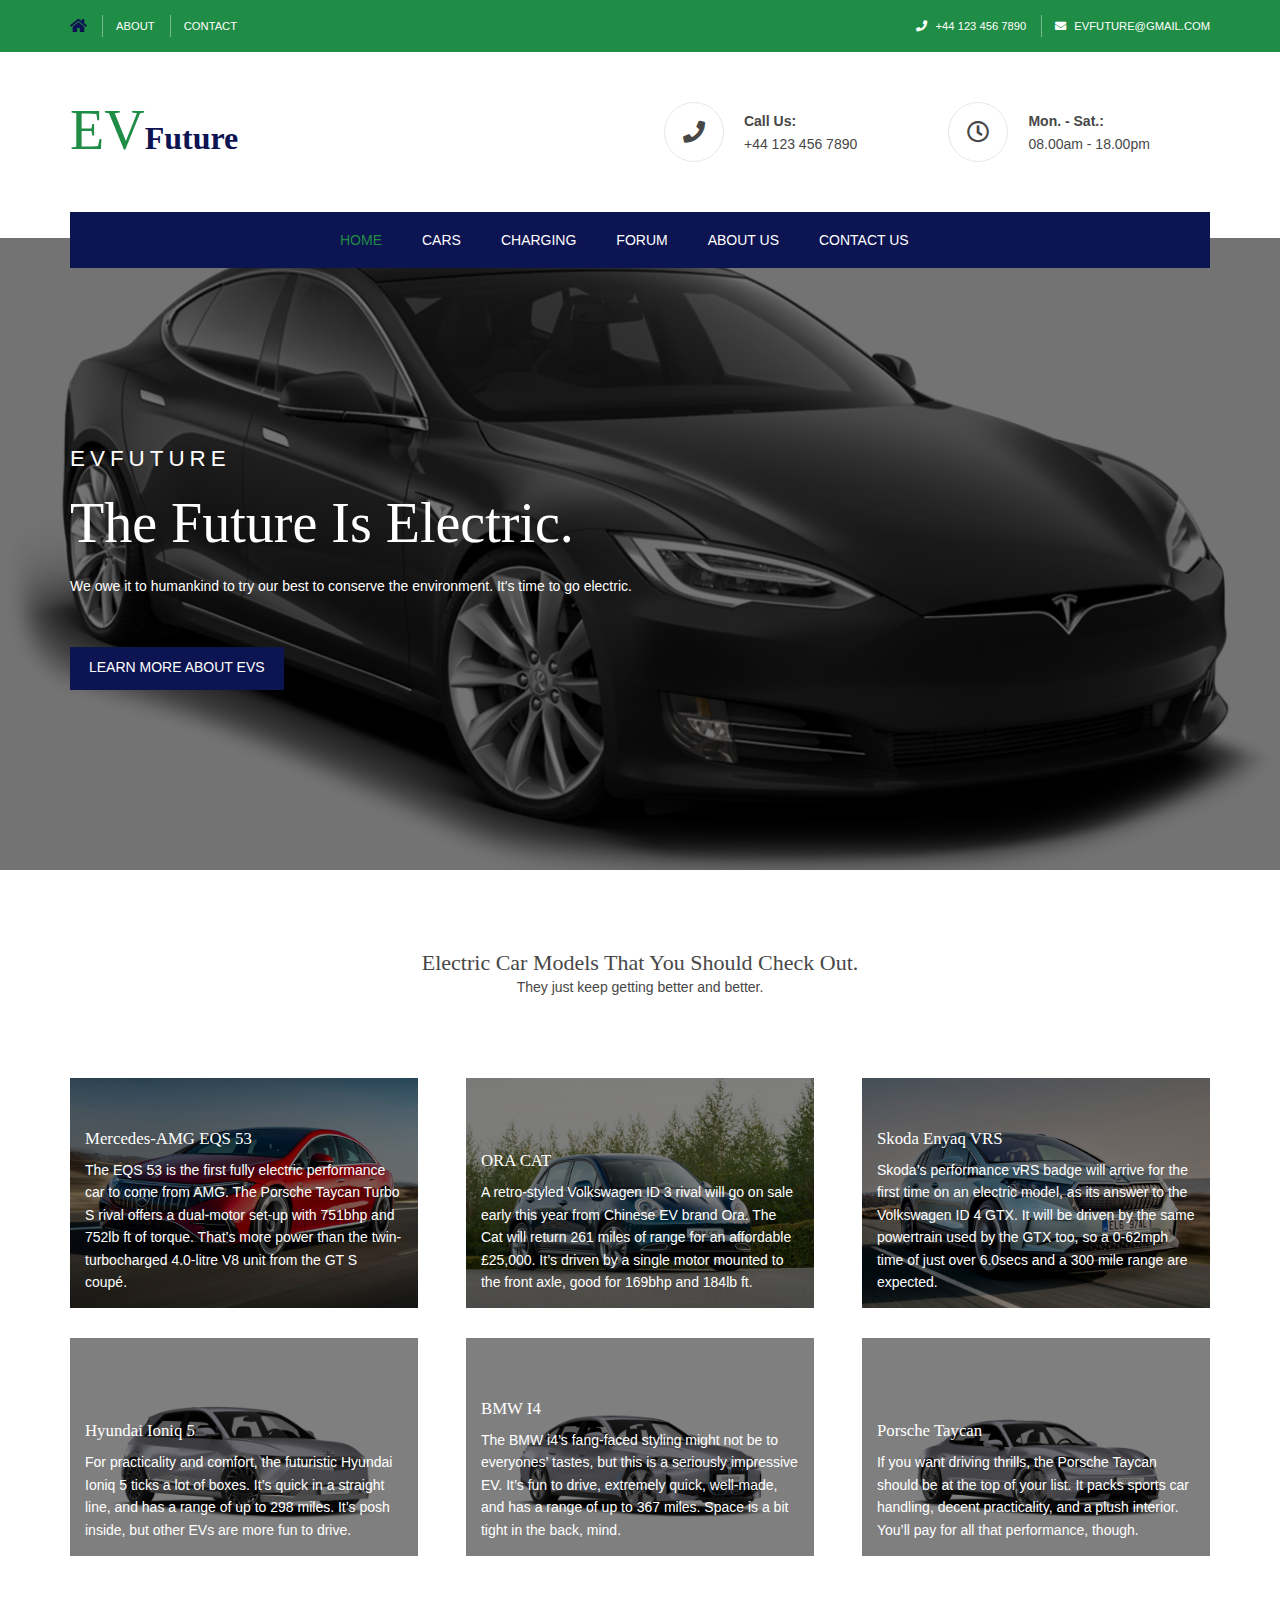
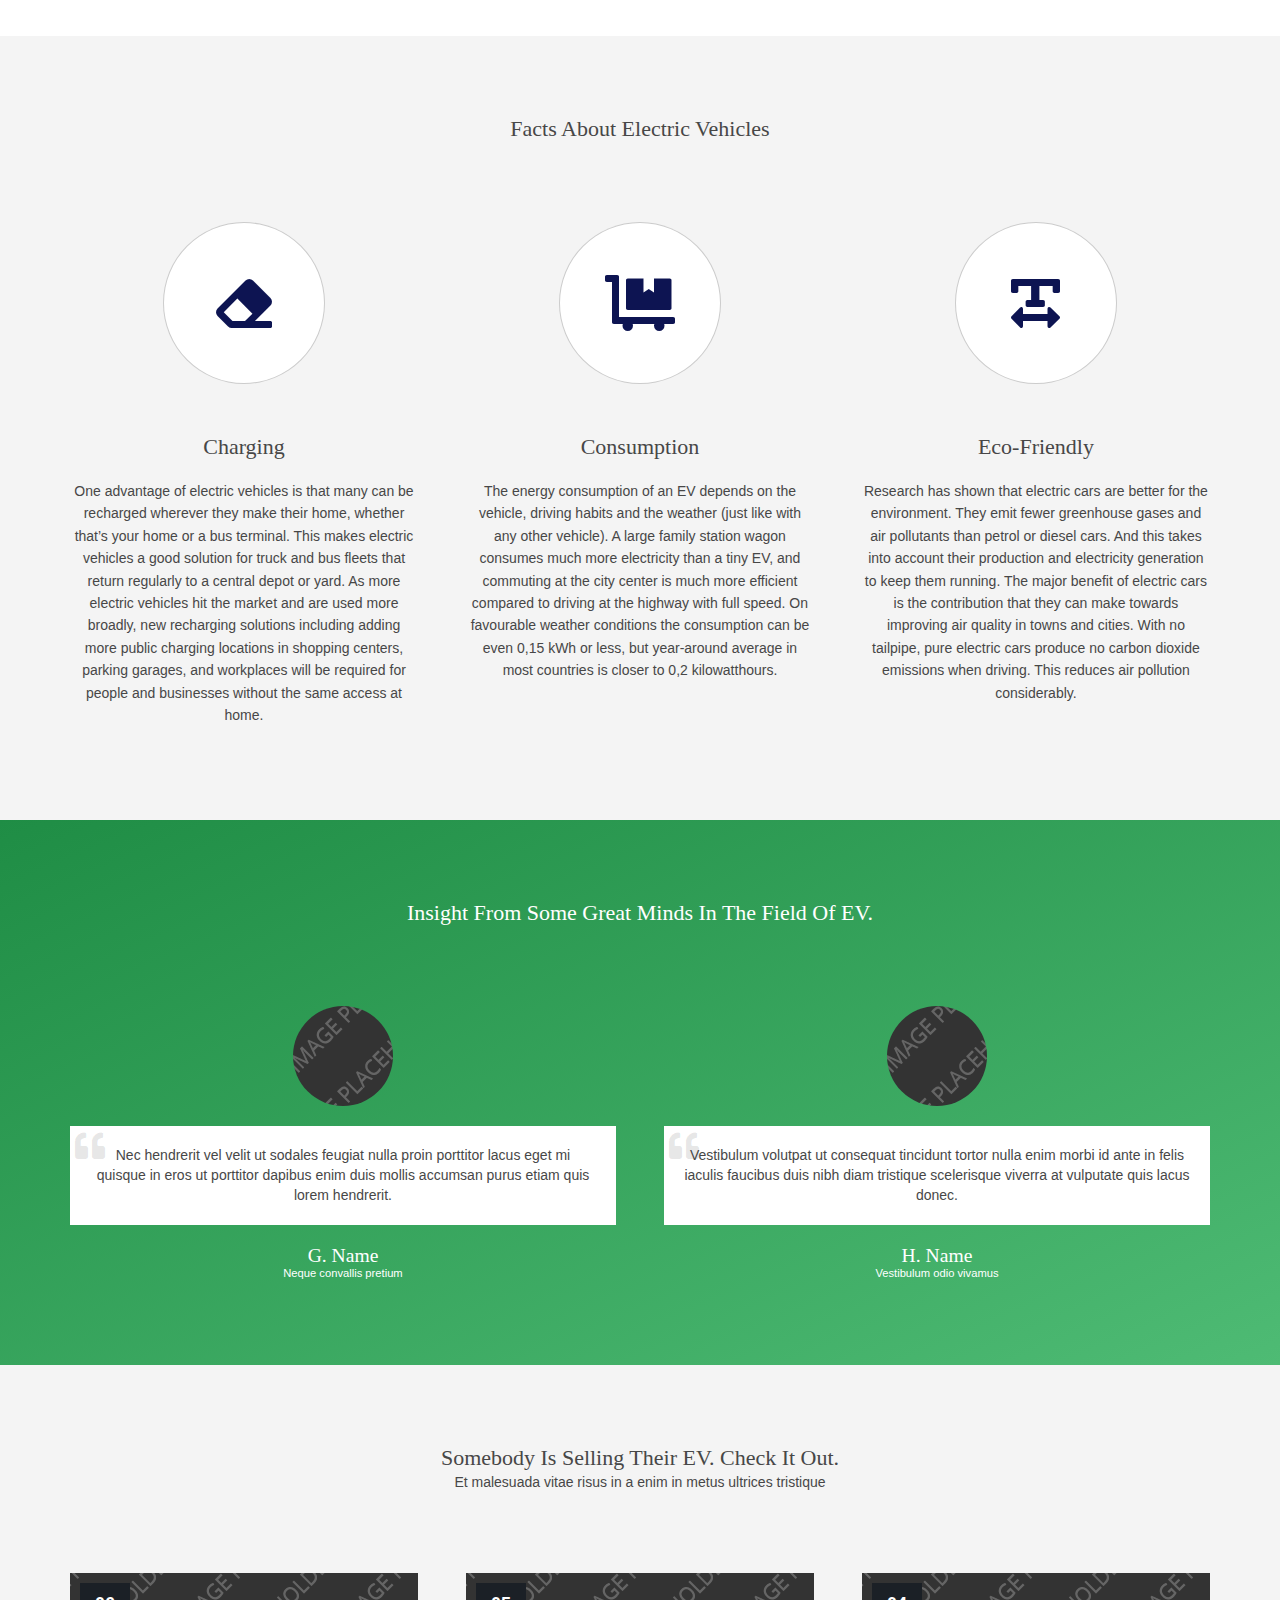
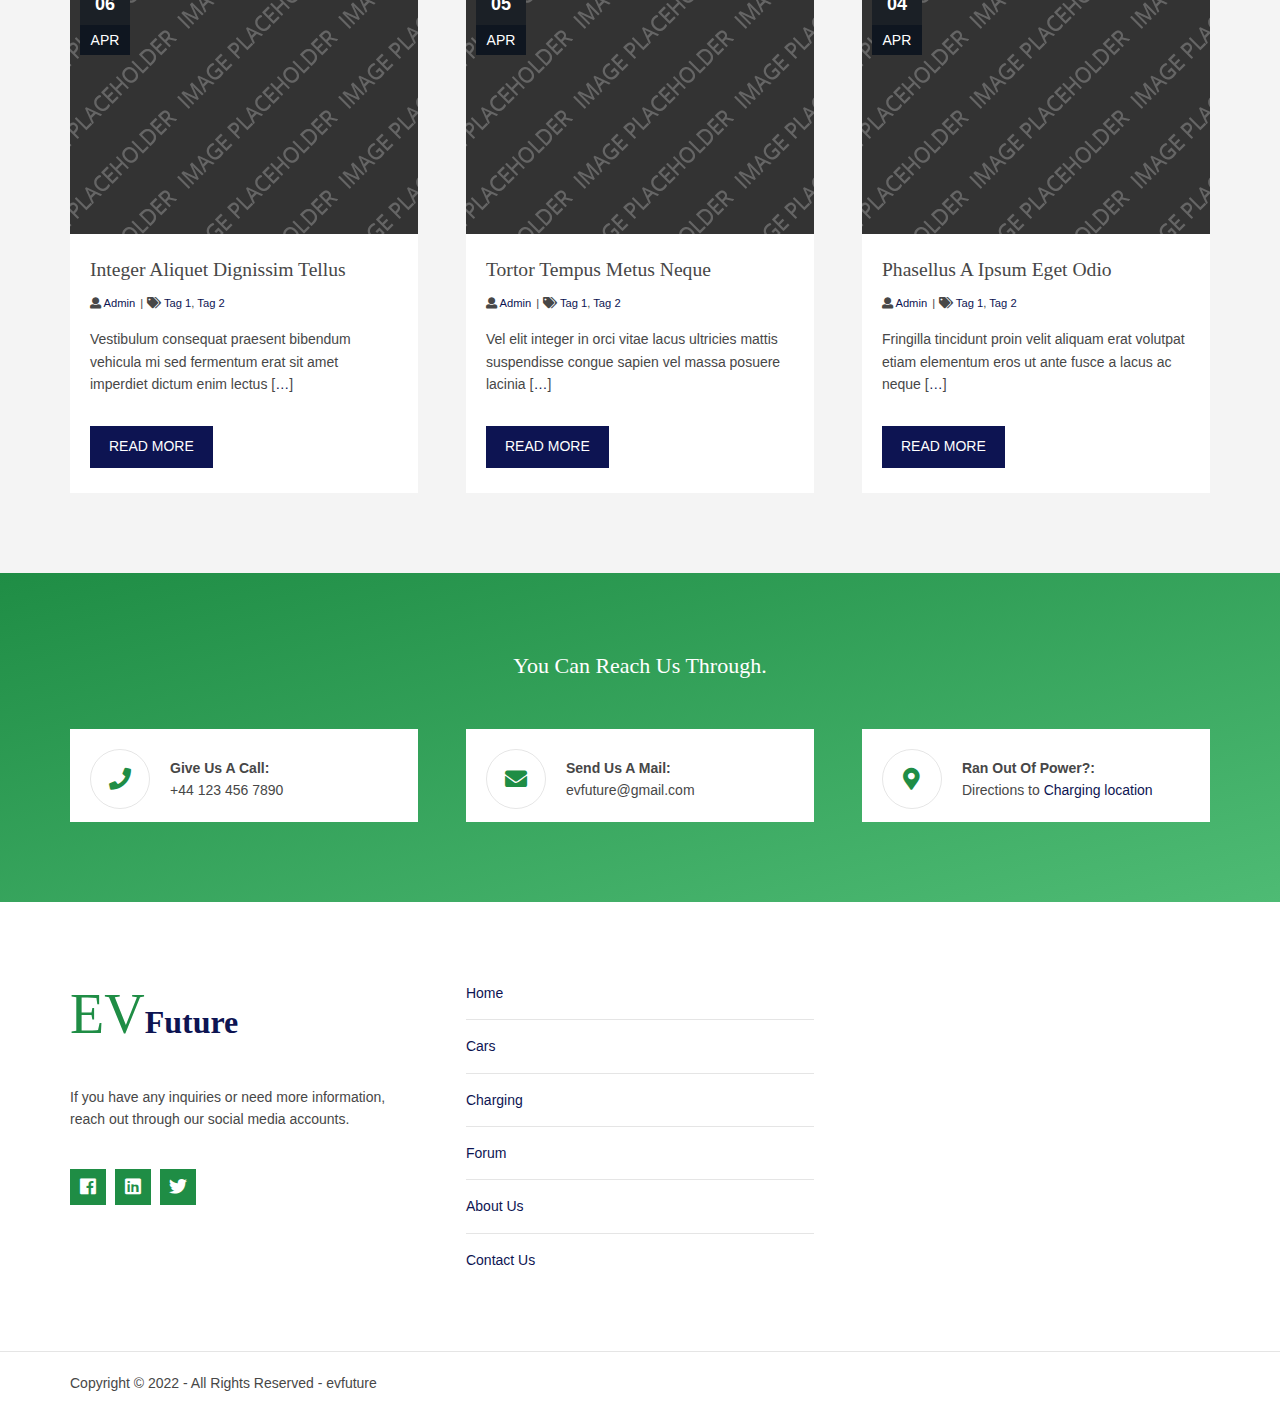
==== index.html @ d6a32d66 "Initial commit" ====
<!DOCTYPE html>

<html lang="">

<head>
    <title>Ev Future</title>
    <meta charset="utf-8">
    <meta name="viewport" content="width=device-width, initial-scale=1.0, maximum-scale=1.0, user-scalable=no">
    <link href="layout/styles/layout.css" rel="stylesheet" type="text/css" media="all">
</head>

<body id="top">

    <div class="wrapper row0">
        <div id="topbar" class="hoc clear">

            <div class="fl_left">
                <ul class="nospace">
                    <li><a href="index.html"><i class="fas fa-home fa-lg"></i></a></li>
                    <li><a href="pages/aboutus.html">About</a></li>
                    <li><a href="pages/contactus.html">Contact</a></li>

                </ul>
            </div>
            <div class="fl_right">
                <ul class="nospace">
                    <li><i class="fas fa-phone rgtspace-5"></i> +44 123 456 7890</li>
                    <li><i class="fas fa-envelope rgtspace-5"></i> evfuture@gmail.com</li>
                </ul>
            </div>

        </div>
    </div>

    <div class="wrapper row1">
        <header id="header" class="hoc clear">

            <div id="logo" class="one_half first">
                <h1 class="logoname"><a href="index.html"><span>EV</span>Future</a></h1>
            </div>
            <div class="one_half">
                <ul class="nospace clear">
                    <li class="one_half first">
                        <div class="block clear"><i class="fas fa-phone"></i> <span><strong class="block">Call Us:</strong>  +44 123 456 7890</span> </div>
                    </li>
                    <li class="one_half">
                        <div class="block clear"><i class="far fa-clock"></i> <span><strong class="block"> Mon. - Sat.:</strong> 08.00am - 18.00pm</span> </div>
                    </li>
                </ul>
            </div>

        </header>
        <nav id="mainav" class="hoc clear">

            <ul style="margin-left: 250px;" class="clear">
                <li class="active"><a href="index.html">Home</a></li>
                <li><a href="pages/cars.html">Cars</a></li>
                <li><a href="pages/charging.html">Charging</a></li>
                <li><a href="pages/Forum.html">Forum</a></li>
                <li><a href="pages/aboutus.html">About Us</a></li>
                <li><a href="pages/contactus.html">Contact Us</a></li>

            </ul>

        </nav>
    </div>

    <div class="wrapper bgded overlay" style="background-image:url('images/demo/ev1.png');">
        <div id="pageintro" class="hoc clear">

            <article>
                <p><span>EV</span style="color:green;">Future</p>
                <h3 class="heading">The future is electric.</h3>
                <p>We owe it to humankind to try our best to conserve the environment. It's time to go electric. </p>
                <footer><a class="btn" href="pages/cars.html">Learn more about EVs</a></footer>
            </article>

        </div>
    </div>

    <div class="wrapper row3">
        <main class="hoc container clear">

            <div class="sectiontitle">
                <h6 class="heading">Electric car models that you should check out.</h6>
                <p>They just keep getting better and better.</p>
            </div>
            <ul class="nospace group overview">
              <li class="one_third">
                <figure>
                    <a href="cars.html"><img src="images/demo/gallery/merc.jpg" alt="Mercedes-AMG EQS 53"></a>

                    <figcaption>
                        <h6 class="heading">Mercedes-AMG EQS 53</h6>
                        <p>The EQS 53 is the first fully electric performance car to come from AMG. The Porsche Taycan Turbo S rival offers a dual-motor set-up with 751bhp and 752lb ft of torque. That’s more power than the twin-turbocharged 4.0-litre
                            V8 unit from the GT S coupé.</p>

                    </figcaption>
                </figure>
            </li>
            <li class="one_third">
                <figure>
                    <a href="cars.html"><img src="images/demo/gallery/ora_cat.jpg" alt="ORA CAT"></a>
                    <figcaption>
                        <h6 class="heading">ORA CAT</h6>
                        <p>A retro-styled Volkswagen ID 3 rival will go on sale early this year from Chinese EV brand Ora. The Cat will return 261 miles of range for an affordable £25,000. It’s driven by a single motor mounted to the front axle, good
                            for 169bhp and 184lb ft.</p>
                    </figcaption>
                </figure>
            </li>
            <li class="one_third">
                <figure>
                    <a href="cars.html"><img src="images/demo/gallery/skoda-enyaq.jpg" alt="Skoda Enyaq vRS"></a>
                    <figcaption>
                        <h6 class="heading">Skoda Enyaq vRS</h6>
                        <p>Skoda’s performance vRS badge will arrive for the first time on an electric model, as its answer to the Volkswagen ID 4 GTX. It will be driven by the same powertrain used by the GTX too, so a 0-62mph time of just over 6.0secs
                            and a 300 mile range are expected. </p>
                    </figcaption>
                </figure>
            </li>
                <li class="one_third">
                    <figure>
                        <a href="pages/cars.html"><img src="images/demo/gallery/Hyundai1.png" alt="Hyundai Ioniq 5"></a>
                        <figcaption>
                            <h6 class="heading">Hyundai Ioniq 5</h6>
                            <p>For practicality and comfort, the futuristic Hyundai Ioniq 5 ticks a lot of boxes. It’s quick in a straight line, and has a range of up to 298 miles. It’s posh inside, but other EVs are more fun to drive.</p>
                        </figcaption>
                    </figure>
                </li>
                <li class="one_third">
                    <figure>
                        <a href="pages/cars.html"><img src="images/demo/gallery/BMWI4.png" alt="BMW i4"></a>
                        <figcaption>
                            <h6 class="heading">BMW i4</h6>
                            <p>The BMW i4’s fang-faced styling might not be to everyones’ tastes, but this is a seriously impressive EV. It’s fun to drive, extremely quick, well-made, and has a range of up to 367 miles. Space is a bit tight in the back, mind.</p>
                        </figcaption>
                    </figure>
                </li>
                <li class="one_third">
                    <figure>
                        <a href="pages/cars.html"><img src="images/demo/gallery/porsche.png" alt="Porsche Taycan"></a>
                        <figcaption>
                            <h6 class="heading">Porsche Taycan</h6>
                            <p>If you want driving thrills, the Porsche Taycan should be at the top of your list. It packs sports car handling, decent practicality, and a plush interior. You’ll pay for all that performance, though.</p>
                        </figcaption>
                    </figure>
                </li>
            </ul>

            <div class="clear"></div>
        </main>
    </div>

    <div class="wrapper row2">
        <section class="hoc container clear">

            <div class="sectiontitle">
                <h6 class="heading">Facts about Electric Vehicles</h6>
                
            </div>
            <div class="group center">
                <article class="one_third first"><a class="ringcon btmspace-50" href="#"><i class="fas fa-eraser"></i></a>
                    <h6 class="heading">Charging</h6>
                    <p>One advantage of electric vehicles is that many can be recharged wherever they make their home, whether that’s your home or a bus terminal. This makes electric vehicles a good solution for truck and bus fleets that return regularly to a central depot or yard.
                      As more electric vehicles hit the market and are used more broadly, new recharging solutions including adding more public charging locations in shopping centers, parking garages, and workplaces will be required for people and businesses without the same access at home.</p>
                </article>
                <article class="one_third"><a class="ringcon btmspace-50" href="pages/charging.html"><i class="fas fa-dolly-flatbed"></i></a>
                    <h6 class="heading">Consumption</h6>
                    <p>The energy consumption of an EV depends on the vehicle, driving habits and the weather (just like with any other vehicle).
                       A large family station wagon consumes much more electricity than a tiny EV, and commuting at the city center is much more efficient compared to driving at the highway with full speed. 
                       On favourable weather conditions the consumption can be even 0,15 kWh or less, but year-around average in most countries is closer to 0,2 kilowatthours.</p>
                </article>
                <article class="one_third"><a class="ringcon btmspace-50" href="#"><i class="fas fa-text-width"></i></a>
                    <h6 class="heading">Eco-friendly</h6>
                    <p>Research has shown that electric cars are better for the environment. 
                      They emit fewer greenhouse gases and air pollutants than petrol or diesel cars. 
                      And this takes into account their production and electricity generation to keep them running. The major benefit of electric cars is the contribution that they can make towards improving air quality in towns and cities. With no tailpipe, pure electric cars produce no carbon dioxide emissions when driving. This reduces air pollution considerably.
                       </p>
                </article>
            </div>

        </section>
    </div>

    <div class="wrapper gradient">
        <section id="testimonials" class="hoc container clear">

            <div class="sectiontitle">
                <h6 class="heading">Insight from some great minds in the field of EV.</h6>
                
            </div>
            <article class="one_half first"><img src="images/demo/100x100.png" alt="">
                <blockquote>Nec hendrerit vel velit ut sodales feugiat nulla proin porttitor lacus eget mi quisque in eros ut porttitor dapibus enim duis mollis accumsan purus etiam quis lorem hendrerit.</blockquote>
                <h6 class="heading">G. Name</h6>
                <em>Neque convallis pretium</em></article>
            <article class="one_half"><img src="images/demo/100x100.png" alt="">
                <blockquote>Vestibulum volutpat ut consequat tincidunt tortor nulla enim morbi id ante in felis iaculis faucibus duis nibh diam tristique scelerisque viverra at vulputate quis lacus donec.</blockquote>
                <h6 class="heading">H. Name</h6>
                <em>Vestibulum odio vivamus</em></article>

        </section>
    </div>

    <div class="wrapper row2">
        <section id="latest" class="hoc container clear">

            <div class="sectiontitle">
                <h6 class="heading">Somebody is Selling their EV. Check it out.</h6>
                <p>Et malesuada vitae risus in a enim in metus ultrices tristique</p>
            </div>
            <ul class="nospace group">
                <li class="one_third first">
                    <article>
                        <figure>
                            <a href="#"><img src="images/demo/348x261.png" alt=""></a>
                            <figcaption>
                                <time datetime="2045-04-06T08:15+00:00"><strong>06</strong> <em>Apr</em></time>
                            </figcaption>
                        </figure>
                        <div class="excerpt">
                            <h6 class="heading">Integer aliquet dignissim tellus</h6>
                            <ul class="nospace meta">
                                <li><i class="fas fa-user"></i> <a href="#">Admin</a></li>
                                <li><i class="fas fa-tags"></i> <a href="#">Tag 1</a>, <a href="#">Tag 2</a></li>
                            </ul>
                            <p>Vestibulum consequat praesent bibendum vehicula mi sed fermentum erat sit amet imperdiet dictum enim lectus [<a href="#">&hellip;</a>]</p>
                            <footer><a class="btn" href="#">Read More</a></footer>
                        </div>
                    </article>
                </li>
                <li class="one_third">
                    <article>
                        <figure>
                            <a href="#"><img src="images/demo/348x261.png" alt=""></a>
                            <figcaption>
                                <time datetime="2045-04-05T08:15+00:00"><strong>05</strong> <em>Apr</em></time>
                            </figcaption>
                        </figure>
                        <div class="excerpt">
                            <h6 class="heading">Tortor tempus metus neque</h6>
                            <ul class="nospace meta">
                                <li><i class="fas fa-user"></i> <a href="#">Admin</a></li>
                                <li><i class="fas fa-tags"></i> <a href="#">Tag 1</a>, <a href="#">Tag 2</a></li>
                            </ul>
                            <p>Vel elit integer in orci vitae lacus ultricies mattis suspendisse congue sapien vel massa posuere lacinia [<a href="#">&hellip;</a>]</p>
                            <footer><a class="btn" href="#">Read More</a></footer>
                        </div>
                    </article>
                </li>
                <li class="one_third">
                    <article>
                        <figure>
                            <a href="#"><img src="images/demo/348x261.png" alt=""></a>
                            <figcaption>
                                <time datetime="2045-04-04T08:15+00:00"><strong>04</strong> <em>Apr</em></time>
                            </figcaption>
                        </figure>
                        <div class="excerpt">
                            <h6 class="heading">Phasellus a ipsum eget odio</h6>
                            <ul class="nospace meta">
                                <li><i class="fas fa-user"></i> <a href="#">Admin</a></li>
                                <li><i class="fas fa-tags"></i> <a href="#">Tag 1</a>, <a href="#">Tag 2</a></li>
                            </ul>
                            <p>Fringilla tincidunt proin velit aliquam erat volutpat etiam elementum eros ut ante fusce a lacus ac neque [<a href="#">&hellip;</a>]</p>
                            <footer><a class="btn" href="#">Read More</a></footer>
                        </div>
                    </article>
                </li>
            </ul>

        </section>
    </div>

    <div class="wrapper gradient">
      <section id="cta" class="hoc container clear">

          <div class="sectiontitle">
              <h6 class="heading">You can reach us through.</h6>

          </div>
          <ul class="nospace clear">
              <li class="one_third first">
                  <div class="block clear"><i class="fas fa-phone"></i> <span><strong>Give us a call:</strong> +44 123 456 7890</span> </div>
        </li>
        <li class="one_third">
            <div class="block clear"><i class="fas fa-envelope"></i> <span><strong>Send us a mail:</strong> evfuture@gmail.com</span> </div>
        </li>
        <li class="one_third">
            <div class="block clear"><i class="fas fa-map-marker-alt"></i> <span><strong>Ran out of Power?:</strong> Directions to <a href="charging.html">Charging location</a></span> </div>
        </li>
        </ul>

        </section>
    </div>

    <div class="wrapper row4">
        <footer id="footer" class="hoc clear">

            <div class="one_third first">
                <h1 class="logoname"><span>EV</span>Future</h1>
                <p class="btmspace-30">If you have any inquiries or need more information, reach out through our social media accounts.</p>
                <ul class="faico clear">

                    <li><a class="faicon-facebook" href="htpps://facebook.com"><i class="fab fa-facebook"></i></a></li>

                    <li><a class="faicon-linkedin" href="htpps://linkedin.com"><i class="fab fa-linkedin"></i></a></li>
                    <li><a class="faicon-twitter" href="htpps://twitter.com"><i class="fab fa-twitter"></i></a></li>

                </ul>
            </div>
            <div class="one_third">
                <ul class="nospace linklist">
                    <li><a href="index.html">Home</a></li>
                    <li><a href="pages/cars.html">Cars</a></li>
                    <li><a href="pages/charging.html">Charging</a></li>
                    <li><a href="pages/Forum.html">Forum</a></li>
                    <li><a href="pages/aboutus.html">About Us</a></li>
                    <li><a href="pages/contactus.html">Contact Us</a></li>

                </ul>
            </div>

        </footer>
    </div>

    <div class="wrapper row5">
        <div id="copyright" class="hoc clear">

            <p class="fl_left">Copyright &copy; 2022 - All Rights Reserved - <a href="#">evfuture</a></p>


        </div>
    </div>

    <a id="backtotop" href="#top"><i class="fas fa-chevron-up"></i></a>
    <!-- JAVASCRIPTS -->
    <script src="layout/scripts/jquery.min.js"></script>
    <script src="layout/scripts/jquery.backtotop.js"></script>
    <script src="layout/scripts/jquery.mobilemenu.js"></script>
</body>

</html>
---- layout/styles/layout.css ----
@charset "utf-8";
@import url("fontawesome-free/css/fontawesome-all.min.css");
@import url("framework.css");

/* Rows
--------------------------------------------------------------------------------------------------------------- */

.row0,
.row0 a {}

.row1,
.row1 a {}

.row2,
.row2 a {}

.row3,
.row3 a {}

.row4,
.row4 a {}

.row5 {
    border-top: 1px solid;
}


/* Top Bar
--------------------------------------------------------------------------------------------------------------- */

#topbar {
    padding: 15px 0;
    font-size: .8rem;
    text-transform: uppercase;
}

#topbar ul li {
    display: inline-block;
    margin-right: 10px;
    padding-right: 15px;
    border-right: 1px solid;
}

#topbar ul li:last-child {
    margin-right: 0;
    padding-right: 0;
    border-right: none;
}

#topbar i {
    line-height: normal;
}


/* Header
--------------------------------------------------------------------------------------------------------------- */

#header {
    padding: 50px 0;
}

#header #logo * {
    margin: 0;
    padding: 0;
    line-height: 1;
}

#header #logo h1 {
    font-size: 32px;
    font-weight: 700;
}

#header #logo h1 span {
    font-size: 4rem;
    font-weight: 400;
}

#header ul {}

#header ul li {}

#header ul li div {
    position: relative;
    min-height: 60px;
    padding: 0 0 0 80px;
}

#header ul li div i {
    position: absolute;
    top: 0;
    left: 0;
    width: 60px;
    height: 60px;
    line-height: 58px;
    font-size: 22px;
    text-align: center;
    border: 1px solid;
    border-radius: 50%;
}

#header ul li div span {
    display: block;
    padding: 8px 0 0 0;
}

#header div:last-child {
    margin-bottom: 0;
}


/* Used when elements stack in small viewports */


/* Page Intro
--------------------------------------------------------------------------------------------------------------- */

#pageintro {
    padding: 180px 0;
}

#pageintro article {
    display: block;
    max-width: 75%;
}

#pageintro .heading {
    margin-bottom: 20px;
    font-size: 4rem;
}

#pageintro p:first-of-type {
    margin: 0 0 20px 0;
    text-transform: uppercase;
    font-size: 1.6rem;
    letter-spacing: 5px;
}

#pageintro footer {
    margin-top: 50px;
}


/* Content Area
--------------------------------------------------------------------------------------------------------------- */

.container {
    padding: 80px 0;
}


/* Content */

.container .content {}

.sectiontitle {
    display: block;
    max-width: 55%;
    margin: 0 auto 80px;
    text-align: center;
}

.sectiontitle * {
    margin: 0;
}

.ringcon {
    display: inline-block;
    border: 1px solid;
    border-radius: 50%;
}

.ringcon i {
    display: block;
    width: 160px;
    height: 160px;
    line-height: 160px;
    font-size: 56px;
}

.overview {}

.overview>li {
    margin-bottom: 30px;
}

.overview>li:nth-last-child(-n+3) {
    margin-bottom: 0;
}


/* Removes bottom margin from the last three items - margin is restored in the media queries when items stack */

.overview>li:nth-child(3n+1) {
    margin-left: 0;
    clear: left;
}


/* Removes the need to add class="first" */

.overview>li figure {
    position: relative;
    max-width: 348px;
}


/* Uses the one_third width in pixels */

.overview>li figure a::after {
    position: absolute;
    top: 0;
    right: 0;
    bottom: 0;
    left: 0;
    content: "";
}

.overview>li figure figcaption {
    display: block;
    position: absolute;
    bottom: 0;
    width: 100%;
    padding: 15px;
}

.overview>li figure a::after,
.overview>li figure figcaption {}

.overview>li figure:hover a::after,
.overview>li figure:hover figcaption {
    opacity: 0;
    visibility: hidden;
}

.overview>li figure figcaption * {
    margin: 0;
}

.overview>li figure .heading {
    margin-bottom: 10px;
    font-size: 1.2rem;
}


/* Comments */

#comments ul {
    margin: 0 0 40px 0;
    padding: 0;
    list-style: none;
}

#comments li {
    margin: 0 0 10px 0;
    padding: 15px;
}

#comments .avatar {
    float: right;
    margin: 0 0 10px 10px;
    padding: 3px;
    border: 1px solid;
}

#comments address {
    font-weight: bold;
}

#comments time {
    font-size: smaller;
}

#comments .comcont {
    display: block;
    margin: 0;
    padding: 0;
}

#comments .comcont p {
    margin: 10px 5px 10px 0;
    padding: 0;
}

#comments form {
    display: block;
    width: 100%;
}

#comments input,
#comments textarea {
    width: 100%;
    padding: 10px;
    border: 1px solid;
}

#comments textarea {
    overflow: auto;
}

#comments div {
    margin-bottom: 15px;
}

#comments input[type="submit"],
#comments input[type="reset"] {
    display: inline-block;
    width: auto;
    min-width: 150px;
    margin: 0;
    padding: 8px 5px;
    cursor: pointer;
}


/* Sidebar */

.container .sidebar {}

.sidebar .sdb_holder {
    margin-bottom: 50px;
}

.sidebar .sdb_holder:last-child {
    margin-bottom: 0;
}


/* Testimonials
--------------------------------------------------------------------------------------------------------------- */

#testimonials {}

#testimonials article {
    text-align: center;
}

#testimonials article * {
    margin: 0;
    padding: 0;
}

#testimonials article img {
    margin-bottom: 20px;
    border-radius: 50%;
}

#testimonials article blockquote {
    margin-bottom: 20px;
    padding: 20px;
}

#testimonials article blockquote::before {
    top: 5px;
    left: 5px;
    font-size: 30px;
    line-height: 30px;
}

#testimonials article .heading {
    font-size: 1.4rem;
}

#testimonials article em {
    display: block;
    margin-top: -5px;
    font-size: .8rem;
    font-style: normal;
}


/* Latest
--------------------------------------------------------------------------------------------------------------- */

#latest {}

#latest article {}

#latest article figure {
    display: block;
    position: relative;
}

#latest article figure img {}

#latest article figure figcaption {
    position: absolute;
    top: 10px;
    left: 10px;
    width: 50px;
}

#latest article figure figcaption * {
    display: block;
    margin: 0;
    padding: 0;
    text-align: center;
    text-transform: uppercase;
    font-style: normal;
    line-height: 1;
}

#latest article figure figcaption time {
    width: 100%;
}

#latest article figure figcaption time strong {
    padding: 12px 0;
    font-size: 18px;
}

#latest article figure figcaption time em {
    padding: 8px 0;
}

#latest article .excerpt {
    padding: 25px 20px;
}

#latest article .excerpt .heading {
    margin: 0 0 10px 0;
    font-size: 1.4rem;
}

#latest article .excerpt .meta {}

#latest article .excerpt .meta li {
    display: inline-block;
    font-size: .8rem;
}

#latest article .excerpt .meta li::after {
    margin-left: 5px;
    content: "|";
}

#latest article .excerpt .meta li:last-child::after {
    margin: 0;
    content: "";
}

#latest article .excerpt p {}

#latest article .excerpt footer {
    margin-top: 30px;
}


/* Click to Action
--------------------------------------------------------------------------------------------------------------- */

#cta {}

#cta .sectiontitle {
    margin-bottom: 50px;
}

#cta ul {}

#cta ul li {}

#cta ul li:last-child {
    margin-bottom: 0;
}


/* Used when elements stack in small viewports */

#cta ul li div {
    position: relative;
    min-height: 60px;
    padding: 20px;
    padding-left: 100px;
}

#cta ul li div i {
    position: absolute;
    top: 20px;
    left: 20px;
    width: 60px;
    height: 60px;
    line-height: 58px;
    font-size: 22px;
    text-align: center;
    border: 1px solid;
    border-radius: 50%;
}

#cta ul li div span {
    display: block;
    padding: 8px 0 0 0;
}

#cta ul li div span strong {
    display: block;
    text-transform: capitalize;
}


/* Footer
--------------------------------------------------------------------------------------------------------------- */

#footer {
    padding: 80px 0;
}

#footer .heading {
    margin-bottom: 50px;
    font-size: 1.2rem;
}

#footer h1 {
    margin-bottom: 40px;
    font-size: 32px;
    font-weight: 700;
}

#footer h1 span {
    font-size: 4rem;
    font-weight: 400;
}

#footer .linklist li {
    display: block;
    margin-bottom: 15px;
    padding: 0 0 15px 0;
    border-bottom: 1px solid;
}

#footer .linklist li:last-child {
    margin: 0;
    padding: 0;
    border: none;
}

#footer .linklist li::before,
#footer .linklist li::after {
    display: table;
    content: "";
}

#footer .linklist li,
#footer .linklist li::after {
    clear: both;
}

#footer input,
#footer button {
    border: 1px solid;
}

#footer input {
    display: block;
    width: 100%;
    padding: 8px;
}

#footer button {
    padding: 8px 18px 10px;
    text-transform: uppercase;
    font-weight: 700;
    cursor: pointer;
}


/* Copyright
--------------------------------------------------------------------------------------------------------------- */

#copyright {
    padding: 20px 0;
}

#copyright * {
    margin: 0;
    padding: 0;
}

*,
*::before,
*::after {
    transition: all .3s ease-in-out;
}

#mainav form * {
    transition: none !important;
}

nav ul,
nav ol {
    margin: 0;
    padding: 0;
    list-style: none;
}

#mainav,
#breadcrumb,
.sidebar nav {
    line-height: normal;
}

#mainav .drop::after,
#mainav li li .drop::after,
#breadcrumb li a::after,
.sidebar nav a::after {
    position: absolute;
    font-family: "Font Awesome\ 5 Free";
    font-weight: 900;
    font-size: 10px;
    line-height: 10px;
}


/* Top Navigation */

#mainav {
    position: relative;
    margin-bottom: -30px;
    padding: 0;
    z-index: 999;
}

#mainav ul {
    text-transform: uppercase;
}

#mainav ul ul {
    z-index: 9999;
    position: absolute;
    width: 180px;
    text-transform: none;
    text-align: left;
}

#mainav ul ul ul {
    left: 180px;
    top: 0;
}

#mainav li {
    display: block;
    float: left;
    position: relative;
    margin: 0;
    padding: 0;
}

#mainav li:last-child {
    margin-right: 0;
}

#mainav li li {
    width: 100%;
    margin: 0;
}

#mainav li a {
    display: block;
    padding: 20px;
}

#mainav li li a {
    border: solid;
    border-width: 0 0 1px 0;
}

#mainav .drop {
    padding-left: 15px;
}

#mainav li li a,
#mainav li li .drop {
    display: block;
    margin: 0;
    padding: 10px 15px;
}

#mainav .drop::after,
#mainav li li .drop::after {
    content: "\f0d7";
}

#mainav .drop::after {
    top: 25px;
    left: 5px;
}

#mainav li li .drop::after {
    top: 15px;
    left: 5px;
}

#mainav ul ul {
    visibility: hidden;
    opacity: 0;
}

#mainav ul li:hover>ul {
    visibility: visible;
    opacity: 1;
}

#mainav form {
    display: none;
    margin: 0;
    padding: 0;
}

#mainav form select,
#mainav form select option {
    display: block;
    cursor: pointer;
    outline: none;
}

#mainav form select {
    width: 100%;
    padding: 5px;
    border: none;
}

#mainav form select option {
    margin: 5px;
    padding: 0;
    border: none;
}


/* Breadcrumb */

#breadcrumb {
    padding: 150px 0 30px;
}

#breadcrumb ul {
    margin: 0;
    padding: 0;
    list-style: none;
    text-transform: uppercase;
}

#breadcrumb li {
    display: inline-block;
    margin: 0 6px 0 0;
    padding: 0;
}

#breadcrumb li a {
    display: block;
    position: relative;
    margin: 0;
    padding: 0 12px 0 0;
    font-size: 12px;
}

#breadcrumb li a::after {
    top: 4px;
    right: 0;
    content: "\f0da";
}

#breadcrumb li:last-child a {
    margin: 0;
    padding: 0;
}

#breadcrumb li:last-child a::after {
    display: none;
}

#breadcrumb .heading {
    margin: 0;
    font-size: 2rem;
}


/* Sidebar Navigation */

.sidebar nav {
    display: block;
    width: 100%;
}

.sidebar nav li {
    margin: 0 0 3px 0;
    padding: 0;
}

.sidebar nav a {
    display: block;
    position: relative;
    margin: 0;
    padding: 5px 10px 5px 15px;
    text-decoration: none;
    border: solid;
    border-width: 0 0 1px 0;
}

.sidebar nav a::after {
    top: 10px;
    left: 5px;
    content: "\f0da";
}

.sidebar nav ul ul a {
    padding-left: 35px;
}

.sidebar nav ul ul a::after {
    left: 25px;
}

.sidebar nav ul ul ul a {
    padding-left: 55px;
}

.sidebar nav ul ul ul a::after {
    left: 45px;
}


/* Pagination */

.pagination {
    display: block;
    width: 100%;
    text-align: center;
    clear: both;
}

.pagination li {
    display: inline-block;
    margin: 0 2px 0 0;
}

.pagination li:last-child {
    margin-right: 0;
}

.pagination a,
.pagination strong {
    display: block;
    padding: 8px 11px;
    border: 1px solid;
    background-clip: padding-box;
    font-weight: normal;
}


/* Back to Top */

#backtotop {
    z-index: 999;
    display: inline-block;
    position: fixed;
    visibility: hidden;
    bottom: 20px;
    right: 20px;
    width: 36px;
    height: 36px;
    line-height: 36px;
    font-size: 16px;
    text-align: center;
    opacity: .2;
}

#backtotop i {
    display: block;
    width: 100%;
    height: 100%;
    line-height: inherit;
}

#backtotop.visible {
    visibility: visible;
    opacity: .5;
}

#backtotop:hover {
    opacity: 1;
}


/* Tables
--------------------------------------------------------------------------------------------------------------- */

table,
th,
td {
    border: 1px solid;
    border-collapse: collapse;
    vertical-align: top;
}

table,
th {
    table-layout: auto;
}

table {
    width: 100%;
    margin-bottom: 15px;
}

th,
td {
    padding: 5px 8px;
}

td {
    border-width: 0 1px;
}


/* Gallery
--------------------------------------------------------------------------------------------------------------- */

#gallery {
    display: block;
    width: 100%;
    margin-bottom: 50px;
}

#gallery figure figcaption {
    display: block;
    width: 100%;
    clear: both;
}

#gallery li {
    margin-bottom: 30px;
}


/* Font Awesome Social Icons
--------------------------------------------------------------------------------------------------------------- */

.faico {
    margin: 0;
    padding: 0;
    list-style: none;
}

.faico li {
    display: inline-block;
    margin: 8px 5px 0 0;
    padding: 0;
    line-height: normal;
}

.faico li:last-child {
    margin-right: 0;
}

.faico a {
    display: inline-block;
    width: 36px;
    height: 36px;
    line-height: 36px;
    font-size: 18px;
    text-align: center;
}

.faico a {
    color: #FFFFFF;
    background-color: #1F8D45;
}

.faico a:hover {}

.faicon-dribble:hover {
    background-color: #EA4C89;
}

.faicon-facebook:hover {
    background-color: #3B5998;
}

.faicon-google-plus:hover {
    background-color: #DB4A39;
}

.faicon-linkedin:hover {
    background-color: #1F8D45;
}

.faicon-twitter:hover {
    background-color: #1F8D45;
}

.faicon-vk:hover {
    background-color: #4E658E;
}


/* ------------------------------------------------------------------------------------------------------------ */


/* ------------------------------------------------------------------------------------------------------------ */


/* ------------------------------------------------------------------------------------------------------------ */


/* ------------------------------------------------------------------------------------------------------------ */


/* ------------------------------------------------------------------------------------------------------------ */


/* Colours
--------------------------------------------------------------------------------------------------------------- */

body {
    color: #474747;
    background-color: #FFFFFF;
}

a {
    color: #0D1452;
}

a:active,
a:focus {
    background: transparent;
}


/* IE10 + 11 Bugfix - prevents grey background */

hr,
.borderedbox {
    border-color: #D7D7D7;
}

label span {
    color: #FF0000;
    background-color: inherit;
}

input:focus,
textarea:focus,
*:required:focus {
    border-color: #1F8D45;
}

.overlay {
    color: #FFFFFF;
    background-color: inherit;
}

.overlay::after {
    color: inherit;
    background-color: rgba(0, 0, 0, .55);
}

.overlay.light {
    color: #474747;
}

.overlay.light::after {
    background-color: rgba(255, 255, 255, .7);
}

.btn,
.btn.inverse:hover {
    color: #FFFFFF;
    background-color: #0D1452;
    border-color: #0D1452;
}

.btn:hover,
.btn.inverse {
    color: inherit;
    background-color: transparent;
    border-color: inherit;
}

.logoname {
    color: #0D1452;
}

.logoname span {
    color: #1F8D45;
}


/* Rows */

.row0,
.row0 a {
    color: #FFFFFF;
    background-color: #1F8D45;
}

.row1 {
    color: #474747;
    background-color: #FFFFFF;
}

.row2 {
    color: #474747;
    background-color: #F4F4F4;
}

.row3 {
    color: #474747;
    background-color: #FFFFFF;
}

.row4 {
    color: #474747;
    background-color: #FFFFFF;
}

.row5,
.row5 a {
    color: #474747;
    background-color: #FFFFFF;
}

.row5 {
    border-color: rgba(0, 0, 0, .1);
}

.gradient {
    color: #FFFFFF;
    background: linear-gradient(to bottom right, #1F8D45, #4ebb74);
}


/* Top Bar */

#topbar ul li {
    border-color: rgba(255, 255, 255, .4);
}

#topbar div:first-of-type li:first-child a {
    color: #0D1452;
}


/* Header */

#header a {
    color: inherit;
}

#header ul li div i {
    border-color: rgba(0, 0, 0, .1);
}


/* Page Intro */

#pageintro {
    color: #FFFFFF;
}


/* Content Area */

.ringcon {
    background-color: #FFFFFF;
    border-color: rgba(0, 0, 0, .2);
}

.ringcon:hover {
    color: #FFFFFF;
    background-color: #0D1452;
}

.overview>li figure a::after {
    background-color: rgba(0, 0, 0, .5);
}

.overview>li figure figcaption {
    color: #FFFFFF;
}


/* Testimonials */

#testimonials article blockquote {
    color: #474747;
    background-color: #FFFFFF;
}

#testimonials article blockquote::before {
    color: rgba(0, 0, 0, .1);
}


/* Latest */

#latest article figure figcaption {
    color: #FFFFFF;
}

#latest article figure figcaption time strong {
    background-color: #1B2026;
}

#latest article figure figcaption time em {
    background-color: #0F1620;
}

#latest article .excerpt {
    color: inherit;
    background-color: #FFFFFF;
}


/* Click to Action */

#cta ul li {
    color: #474747;
    background-color: #FFFFFF;
}

#cta ul li div i {
    color: #1F8D45;
    border-color: rgba(0, 0, 0, .1);
}


/* Footer */

#footer .heading {
    color: #000000;
}

#footer hr,
#footer .borderedbox,
#footer .linklist li {
    border-color: rgba(0, 0, 0, .1);
}

#footer input,
#footer button {
    border-color: transparent;
}

#footer input {
    color: #FFFFFF;
    background-color: #1F8D45;
}

#footer input:focus {
    border-color: #0D1452;
}

#footer button {
    color: #FFFFFF;
    background-color: #0D1452;
}


/* Navigation */

#mainav {
    color: #FFFFFF;
    background-color: #0D1452;
}

#mainav li a {
    color: inherit;
}

#mainav .active a,
#mainav a:hover,
#mainav li:hover>a {
    color: #1F8D45;
    background-color: inherit;
}

#mainav li li a,
#mainav .active li a {
    color: #FFFFFF;
    background-color: rgba(247, 168, 4, .5);
    /* #F7A804 */
    border-color: rgba(0, 0, 0, .6);
}

#mainav li li:hover>a,
#mainav .active .active>a {
    color: #1F8D45;
    background-color: #0D1452;
}

#mainav form select {
    color: #474747;
    background-color: #FFFFFF;
}

#breadcrumb a {
    color: inherit;
    background-color: inherit;
}

#breadcrumb li:last-child a {
    color: #0D1452;
}

.container .sidebar nav a {
    color: inherit;
    border-color: #D7D7D7;
}

.container .sidebar nav a:hover {
    color: #0D1452;
}

.pagination a,
.pagination strong {
    border-color: #D7D7D7;
}

.pagination .current * {
    color: #FFFFFF;
    background-color: #0D1452;
}

#backtotop {
    color: #FFFFFF;
    background-color: #0D1452;
}


/* Tables + Comments */

table,
th,
td,
#comments .avatar,
#comments input,
#comments textarea {
    border-color: #D7D7D7;
}

#comments input:focus,
#comments textarea:focus,
#comments *:required:focus {
    border-color: #0D1452;
}

th {
    color: #FFFFFF;
    background-color: #373737;
}

tr,
#comments li,
#comments input[type="submit"],
#comments input[type="reset"] {
    color: inherit;
    background-color: #FBFBFB;
}

tr:nth-child(even),
#comments li:nth-child(even) {
    color: inherit;
    background-color: #F7F7F7;
}

table a,
#comments a {
    background-color: inherit;
}


/* ------------------------------------------------------------------------------------------------------------ */


/* ------------------------------------------------------------------------------------------------------------ */


/* ------------------------------------------------------------------------------------------------------------ */


/* ------------------------------------------------------------------------------------------------------------ */


/* ------------------------------------------------------------------------------------------------------------ */


/* Media Queries
--------------------------------------------------------------------------------------------------------------- */

@-ms-viewport {
    width: device-width;
}


/* Max Wrapper Width - Laptop, Desktop etc.
--------------------------------------------------------------------------------------------------------------- */

@media screen and (min-width:1140px) {
    .hoc {
        max-width: 1140px;
    }
}


/* Mobile Devices
--------------------------------------------------------------------------------------------------------------- */

@media screen and (max-width:978px) {
    .hoc {
        max-width: 90%;
    }
    #topbar {}
    #header {}
    #mainav {
        padding: 15px;
    }
    #mainav ul {
        display: none;
    }
    #mainav form {
        display: block;
    }
    #breadcrumb {}
    .container {}
    #comments input[type="reset"] {
        margin-top: 10px;
    }
    .pagination li {
        display: inline-block;
        margin: 0 5px 5px 0;
    }
    #footer {}
    #copyright {}
    #copyright p:first-of-type {
        margin-bottom: 10px;
    }
}

@media screen and (max-width:750px) {
    .imgl,
    .imgr {
        display: inline-block;
        float: none;
        margin: 0 0 10px 0;
    }
    .fl_left,
    .fl_right {
        display: block;
        float: none;
    }
    .group .group>*:last-child,
    .clear .clear>*:last-child,
    .clear .group>*:last-child,
    .group .clear>*:last-child {
        margin-bottom: 0;
    }
    /* Experimental - Needs more testing in different situations, stops double margin when stacking */
    .one_half,
    .one_third,
    .two_third,
    .one_quarter,
    .two_quarter,
    .three_quarter {
        display: block;
        float: none;
        width: auto;
        margin: 0 0 30px 0;
        padding: 0;
    }
    #topbar {
        padding-top: 15px;
        text-align: center;
    }
    #topbar ul {
        margin: 0 0 15px 0;
        line-height: normal;
    }
    #header {}
    #pageintro article {
        max-width: none;
        text-align: left;
    }
    #pageintro .heading {
        font-size: 2rem;
    }
    #pageintro p:first-of-type {
        font-size: 1rem;
    }
    .sectiontitle {
        max-width: none;
    }
    .overview>li:nth-last-child(-n+3) {
        margin-bottom: 30px;
    }
    #latest article {
        max-width: 348px;
    }
    /* Uses the one_third width in pixels */
    #footer {
        padding-bottom: 50px;
    }
    /* Not required, just looks a little better */
}

@media screen and (max-width:450px) {
    #topbar ul li {
        margin-bottom: 2px;
        padding-right: 0;
        border-right: none;
    }
}


/* Other
--------------------------------------------------------------------------------------------------------------- */

@media screen and (max-width:650px) {
    .scrollable {
        display: block;
        width: 100%;
        margin: 0 0 30px 0;
        padding: 0 0 15px 0;
        overflow: auto;
        overflow-x: scroll;
    }
    .scrollable table {
        margin: 0;
        padding: 0;
        white-space: nowrap;
    }
    .inline li {
        display: block;
        margin-bottom: 10px;
    }
    .pushright li {
        margin-right: 0;
    }
    .font-x2 {
        font-size: 1.4rem;
    }
    .font-x3 {
        font-size: 1.6rem;
    }
}
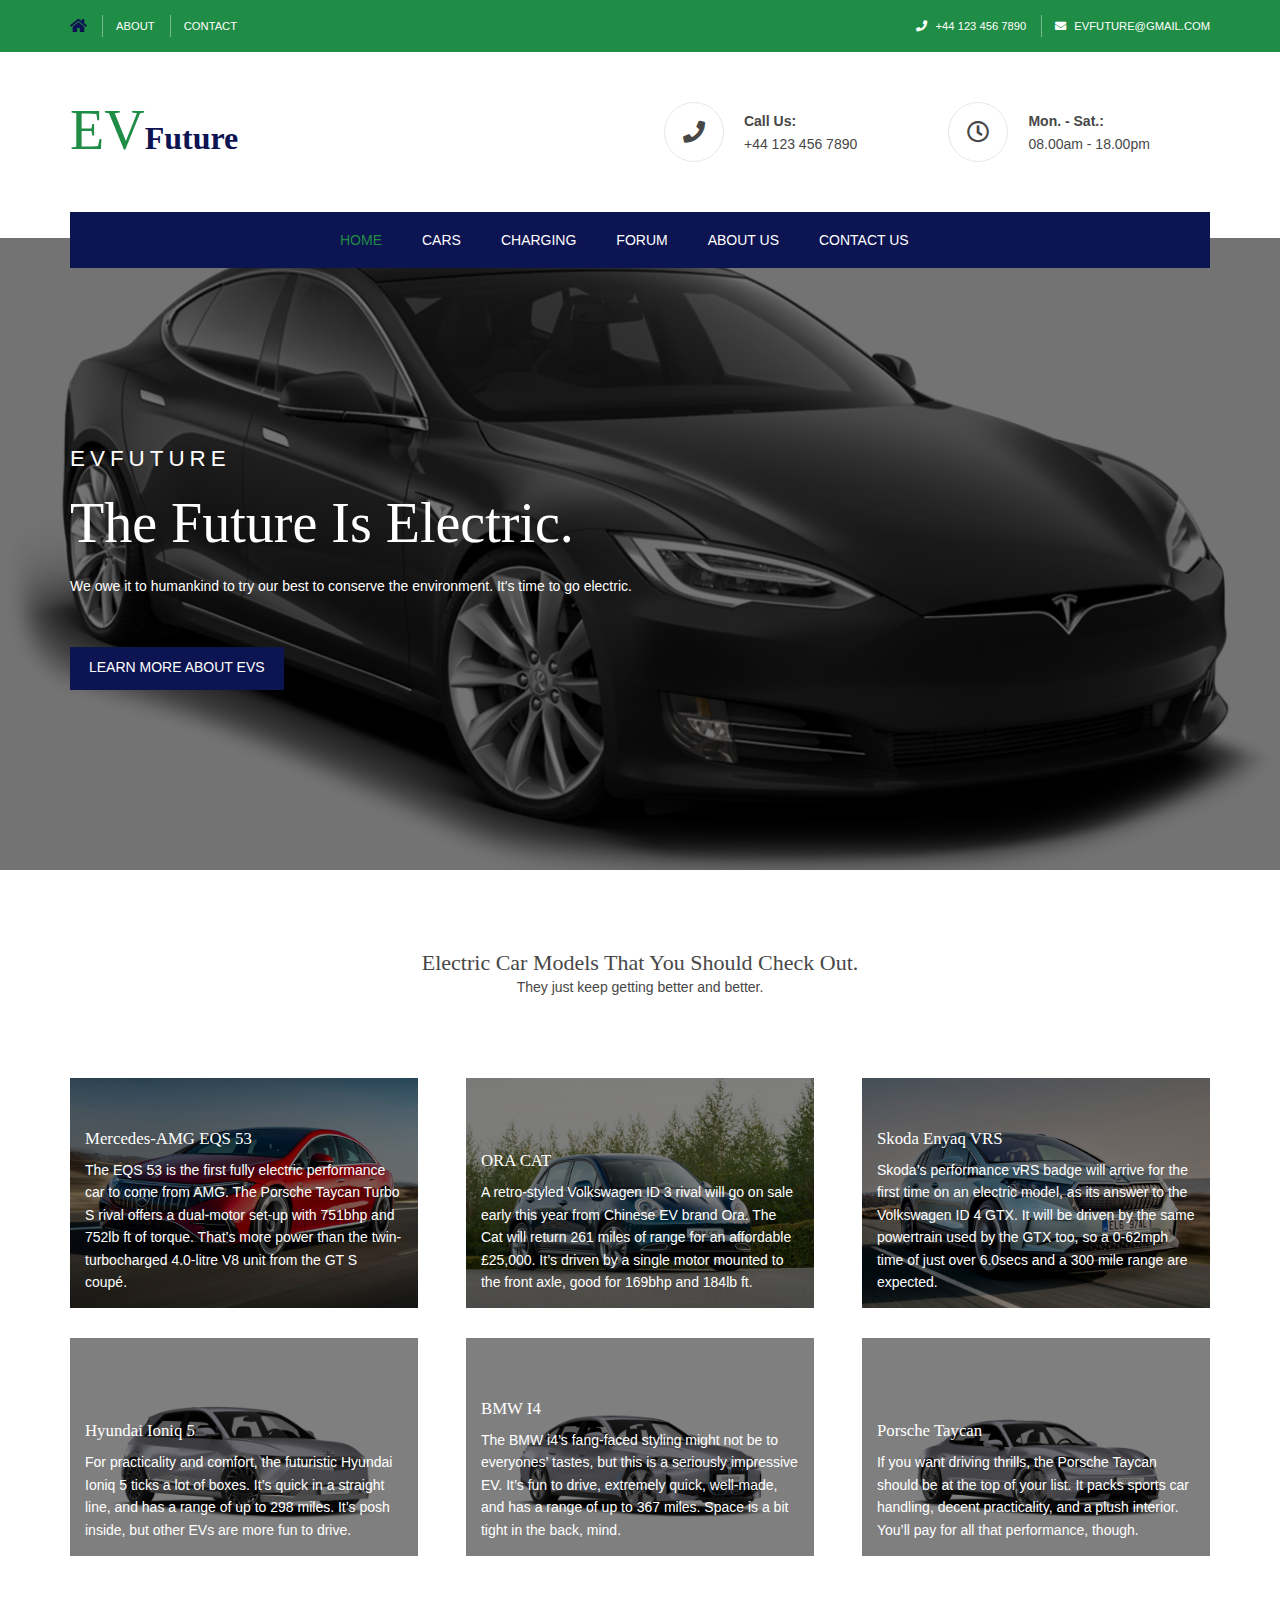
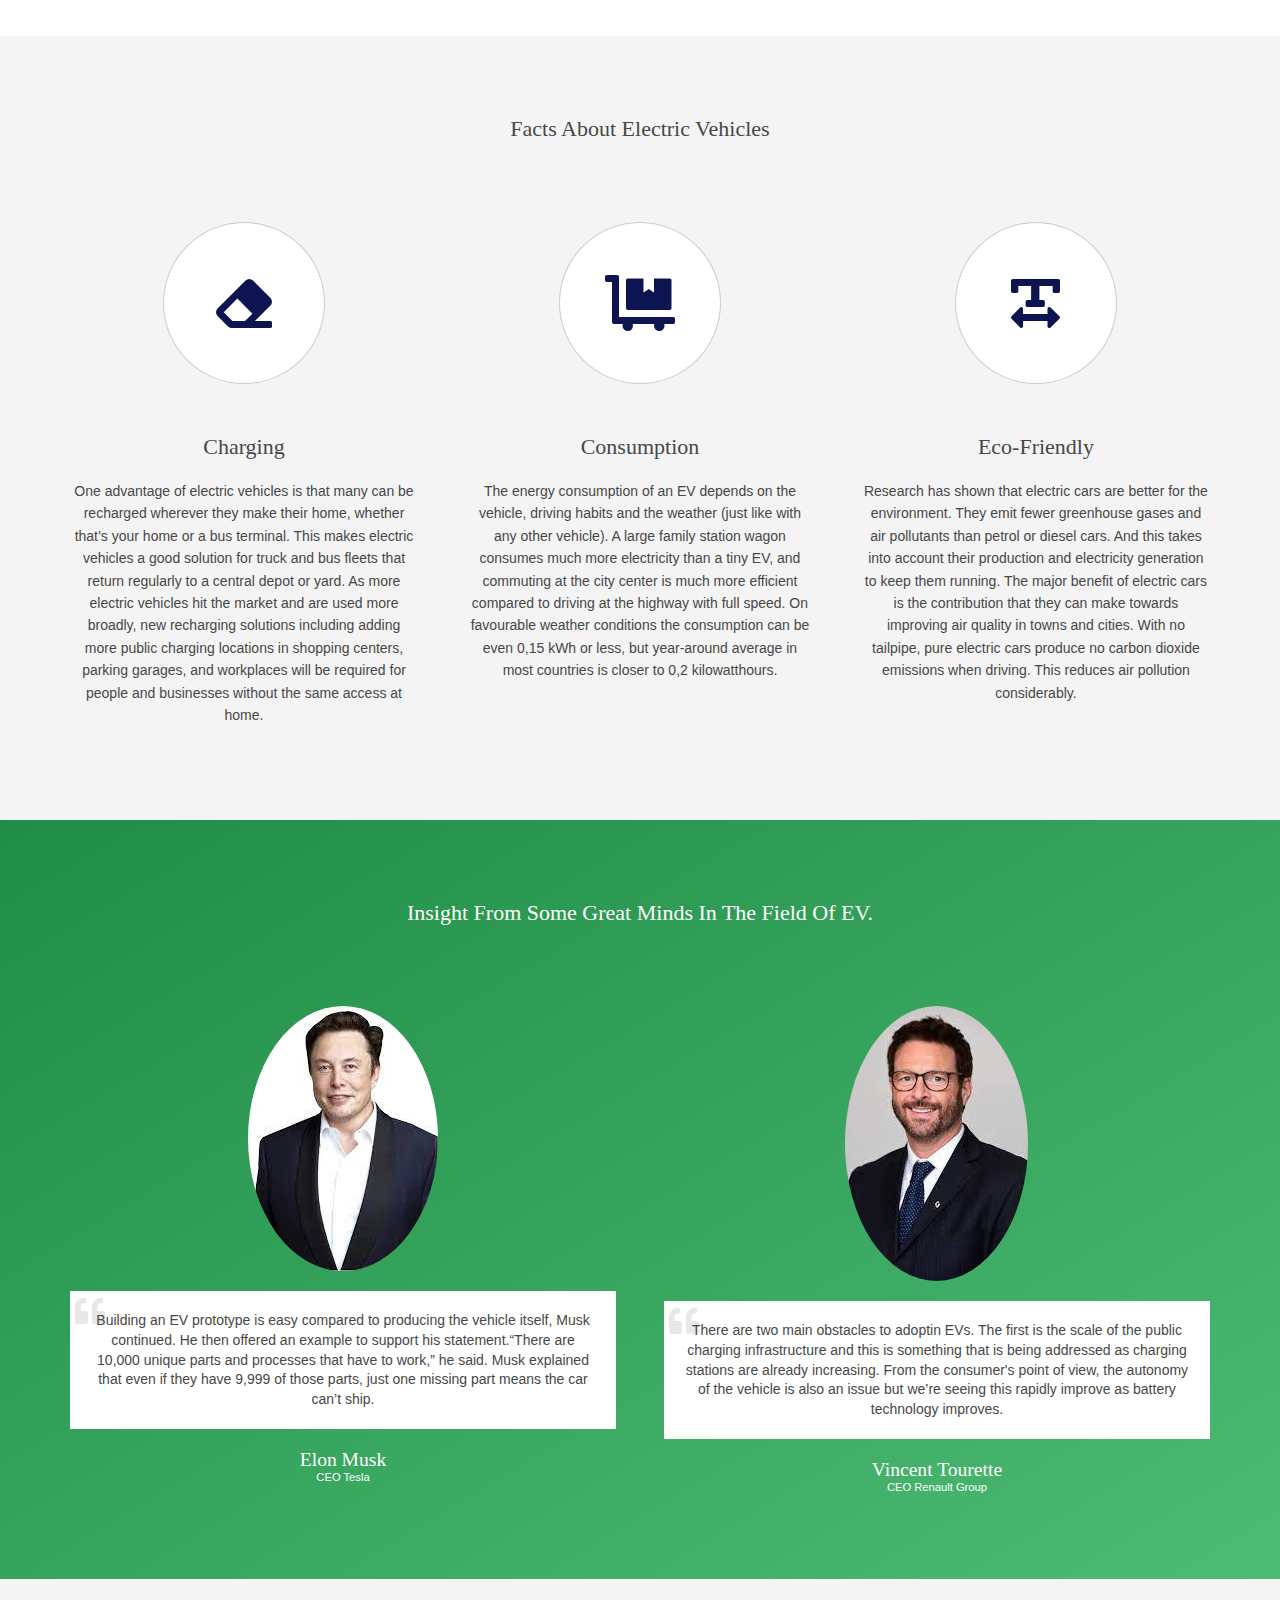
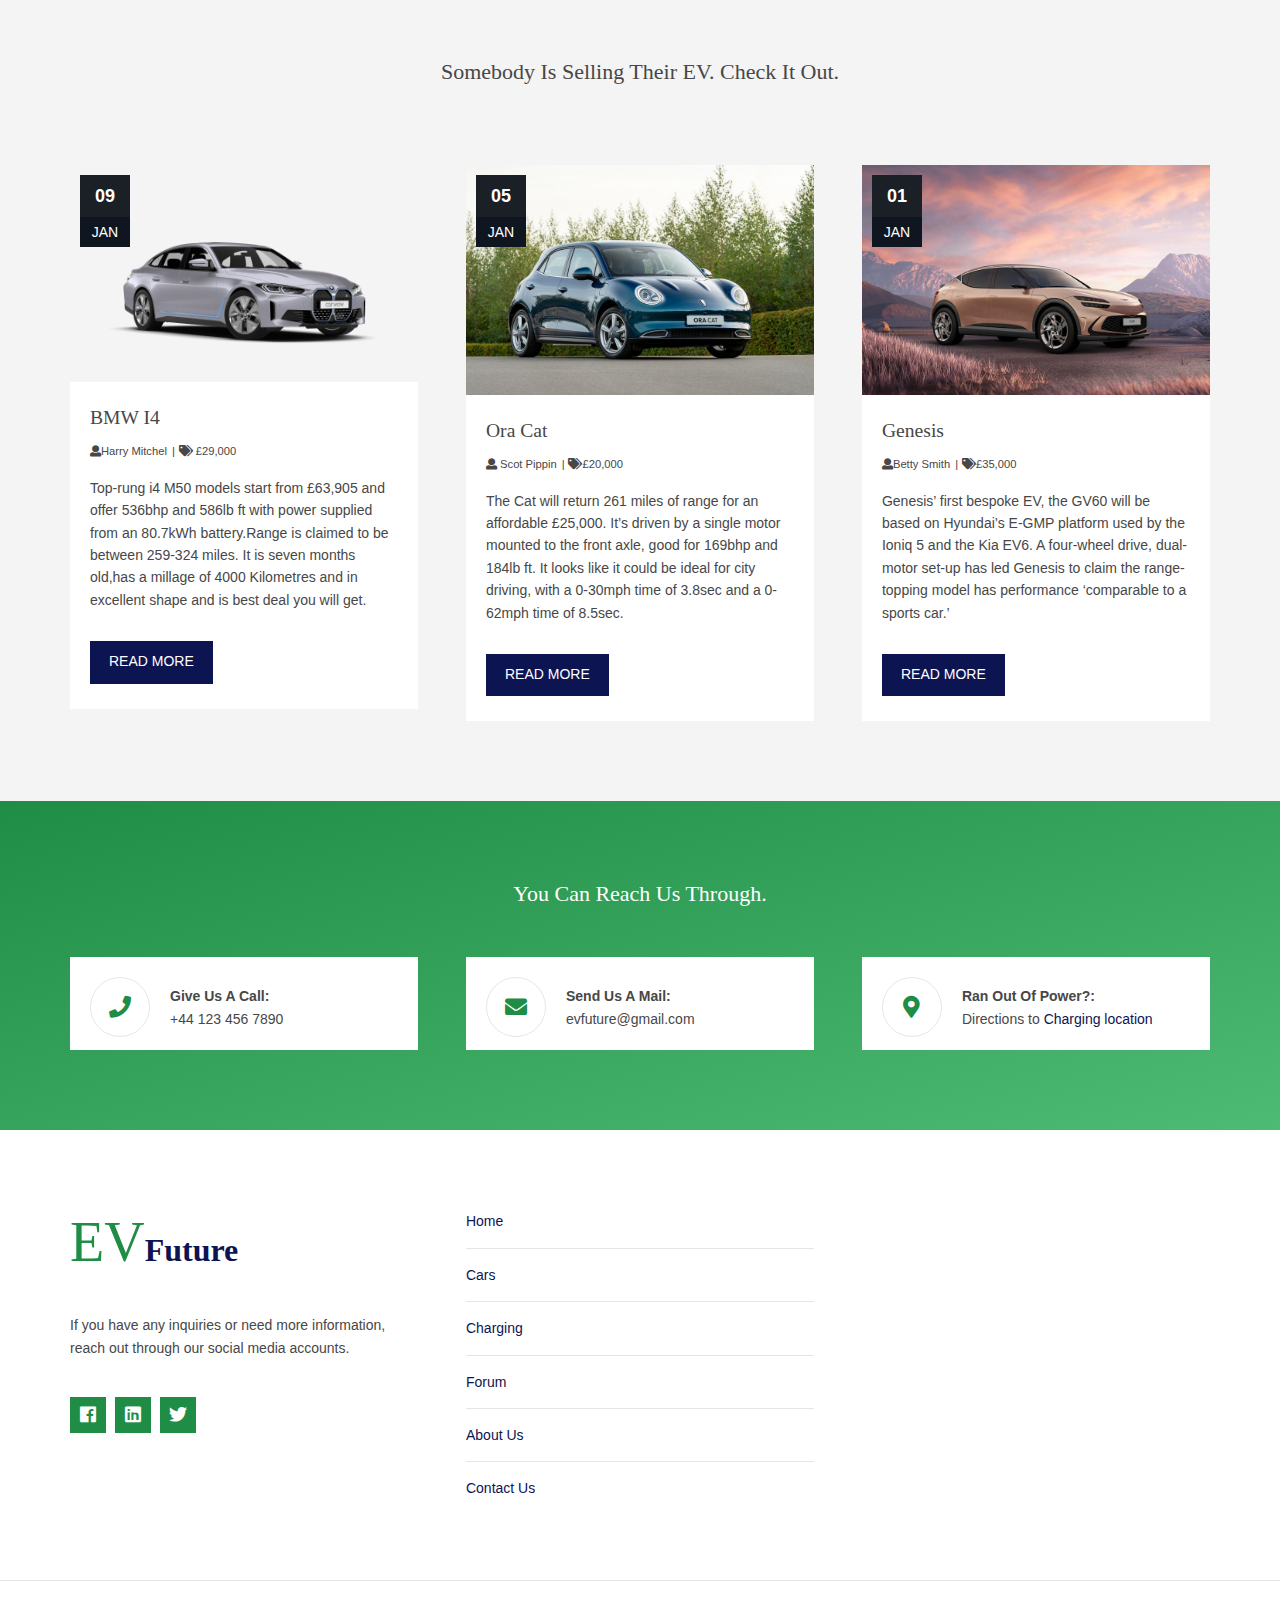
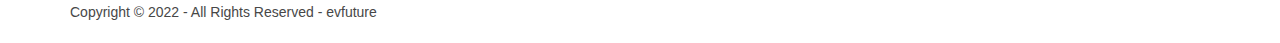
==== commit 31f01344: "Final" ====
--- a/index.html
+++ b/index.html
@@ -189,14 +189,14 @@
                 <h6 class="heading">Insight from some great minds in the field of EV.</h6>
                 
             </div>
-            <article class="one_half first"><img src="images/demo/100x100.png" alt="">
-                <blockquote>Nec hendrerit vel velit ut sodales feugiat nulla proin porttitor lacus eget mi quisque in eros ut porttitor dapibus enim duis mollis accumsan purus etiam quis lorem hendrerit.</blockquote>
-                <h6 class="heading">G. Name</h6>
-                <em>Neque convallis pretium</em></article>
-            <article class="one_half"><img src="images/demo/100x100.png" alt="">
-                <blockquote>Vestibulum volutpat ut consequat tincidunt tortor nulla enim morbi id ante in felis iaculis faucibus duis nibh diam tristique scelerisque viverra at vulputate quis lacus donec.</blockquote>
-                <h6 class="heading">H. Name</h6>
-                <em>Vestibulum odio vivamus</em></article>
+            <article class="one_half first"><img src="images/demo/elon.jfif" alt="">
+                <blockquote>Building an EV prototype is easy compared to producing the vehicle itself, Musk continued. He then offered an example to support his statement.“There are 10,000 unique parts and processes that have to work,” he said. Musk explained that even if they have 9,999 of those parts, just one missing part means the car can’t ship.</blockquote>
+                <h6 class="heading">Elon Musk</h6>
+                <em>CEO Tesla</em></article>
+            <article class="one_half"><img src="images/demo/vin.jfif" alt="">
+                <blockquote>There are two main obstacles to adoptin EVs. The first is the scale of the public charging infrastructure and this is something that is being addressed as charging stations are already increasing. From the consumer's point of view, the autonomy of the vehicle is also an issue but we’re seeing this rapidly improve as battery technology improves.</blockquote>
+                <h6 class="heading">Vincent Tourette</h6>
+                <em>CEO Renault Group</em></article>
 
         </section>
     </div>
@@ -206,63 +206,63 @@
 
             <div class="sectiontitle">
                 <h6 class="heading">Somebody is Selling their EV. Check it out.</h6>
-                <p>Et malesuada vitae risus in a enim in metus ultrices tristique</p>
+                
             </div>
             <ul class="nospace group">
                 <li class="one_third first">
                     <article>
                         <figure>
-                            <a href="#"><img src="images/demo/348x261.png" alt=""></a>
+                            <a href="#"><img src="images/demo/gallery/BMWI4.png" alt="BMW i4"></a>
                             <figcaption>
-                                <time datetime="2045-04-06T08:15+00:00"><strong>06</strong> <em>Apr</em></time>
+                                <time datetime="2045-04-06T08:15+00:00"><strong>09</strong> <em>Jan</em></time>
                             </figcaption>
                         </figure>
                         <div class="excerpt">
-                            <h6 class="heading">Integer aliquet dignissim tellus</h6>
+                            <h6 class="heading">BMW i4</h6>
                             <ul class="nospace meta">
-                                <li><i class="fas fa-user"></i> <a href="#">Admin</a></li>
-                                <li><i class="fas fa-tags"></i> <a href="#">Tag 1</a>, <a href="#">Tag 2</a></li>
+                                <li><i class="fas fa-user"> </i>Harry Mitchel</li>
+                                <li><i class="fas fa-tags"></i> £29,000</li>
                             </ul>
-                            <p>Vestibulum consequat praesent bibendum vehicula mi sed fermentum erat sit amet imperdiet dictum enim lectus [<a href="#">&hellip;</a>]</p>
-                            <footer><a class="btn" href="#">Read More</a></footer>
+                            <p>Top-rung i4 M50 models start from £63,905 and offer 536bhp and 586lb ft with power supplied from an 80.7kWh battery.Range is claimed to be between 259-324 miles. It is seven months old,has a millage of 4000 Kilometres and in excellent shape and is best deal you will get. </p>
+                            <footer><a class="btn" href="pages/forum.html">Read More</a></footer>
                         </div>
                     </article>
                 </li>
                 <li class="one_third">
                     <article>
                         <figure>
-                            <a href="#"><img src="images/demo/348x261.png" alt=""></a>
+                            <a href="#"><img src="images/demo/gallery/ora_cat.jpg" alt="Ora Cat"></a>
                             <figcaption>
-                                <time datetime="2045-04-05T08:15+00:00"><strong>05</strong> <em>Apr</em></time>
+                                <time datetime="2045-04-05T08:15+00:00"><strong>05</strong> <em>Jan</em></time>
                             </figcaption>
                         </figure>
                         <div class="excerpt">
-                            <h6 class="heading">Tortor tempus metus neque</h6>
+                            <h6 class="heading">Ora Cat</h6>
                             <ul class="nospace meta">
-                                <li><i class="fas fa-user"></i> <a href="#">Admin</a></li>
-                                <li><i class="fas fa-tags"></i> <a href="#">Tag 1</a>, <a href="#">Tag 2</a></li>
+                                <li><i class="fas fa-user"></i> Scot Pippin</li>
+                                <li><i class="fas fa-tags"></i>£20,000 </li>
                             </ul>
-                            <p>Vel elit integer in orci vitae lacus ultricies mattis suspendisse congue sapien vel massa posuere lacinia [<a href="#">&hellip;</a>]</p>
-                            <footer><a class="btn" href="#">Read More</a></footer>
+                            <p>The Cat will return 261 miles of range for an affordable £25,000. It’s driven by a single motor mounted to the front axle, good for 169bhp and 184lb ft. It looks like it could be ideal for city driving, with a 0-30mph time of 3.8sec and a 0-62mph time of 8.5sec.</p>
+                            <footer><a class="btn" href="pages/forum.html">Read More</a></footer>
                         </div>
                     </article>
                 </li>
                 <li class="one_third">
                     <article>
                         <figure>
-                            <a href="#"><img src="images/demo/348x261.png" alt=""></a>
+                            <a href="#"><img src="images/demo/gallery/1_genesis.jpg" alt=""></a>
                             <figcaption>
-                                <time datetime="2045-04-04T08:15+00:00"><strong>04</strong> <em>Apr</em></time>
+                                <time datetime="2045-04-04T08:15+00:00"><strong>01</strong> <em>Jan</em></time>
                             </figcaption>
                         </figure>
                         <div class="excerpt">
-                            <h6 class="heading">Phasellus a ipsum eget odio</h6>
+                            <h6 class="heading">Genesis</h6>
                             <ul class="nospace meta">
-                                <li><i class="fas fa-user"></i> <a href="#">Admin</a></li>
-                                <li><i class="fas fa-tags"></i> <a href="#">Tag 1</a>, <a href="#">Tag 2</a></li>
+                                <li><i class="fas fa-user"></i>Betty Smith</li>
+                                <li><i class="fas fa-tags"></i>£35,000</li>
                             </ul>
-                            <p>Fringilla tincidunt proin velit aliquam erat volutpat etiam elementum eros ut ante fusce a lacus ac neque [<a href="#">&hellip;</a>]</p>
-                            <footer><a class="btn" href="#">Read More</a></footer>
+                            <p>Genesis’ first bespoke EV, the GV60 will be based on Hyundai’s E-GMP platform used by the Ioniq 5 and the Kia EV6. A four-wheel drive, dual-motor set-up has led Genesis to claim the range-topping model has performance ‘comparable to a sports car.’</p>
+                            <footer><a class="btn" href="pages/forum.html">Read More</a></footer>
                         </div>
                     </article>
                 </li>
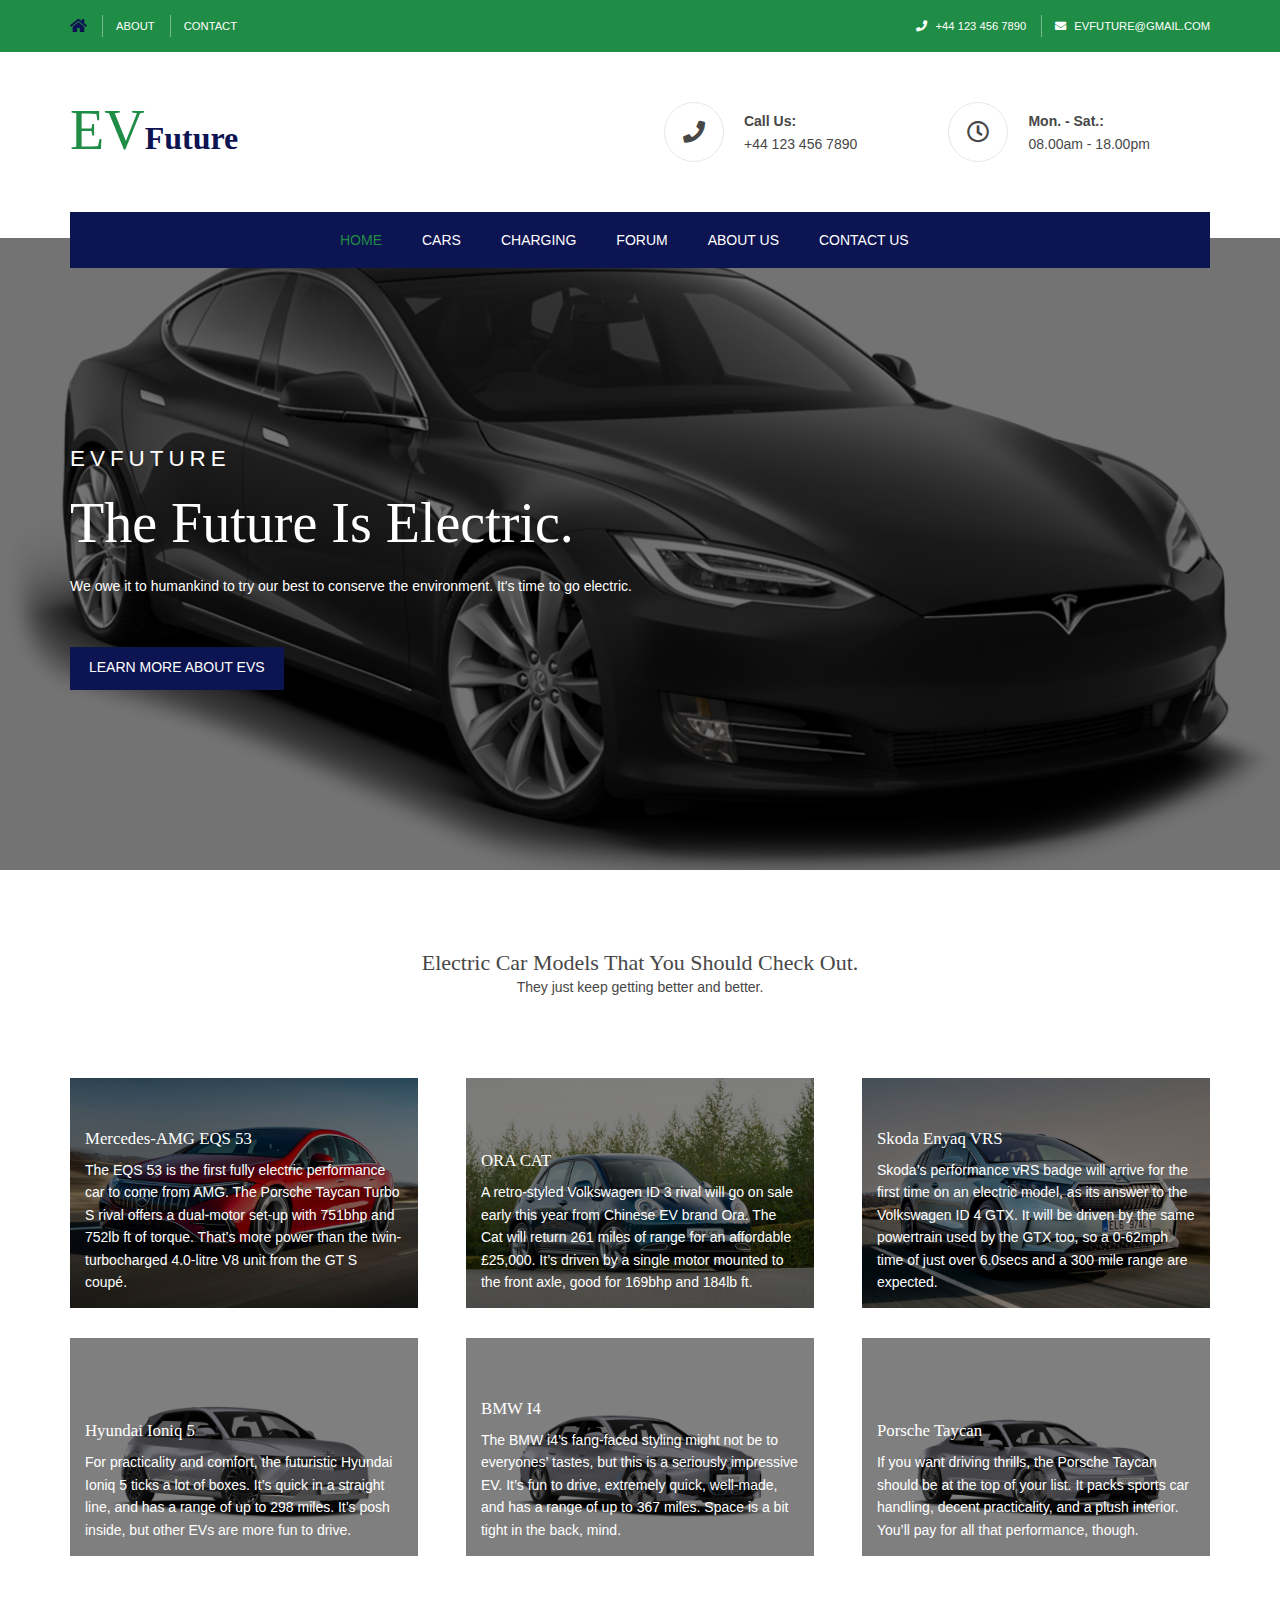
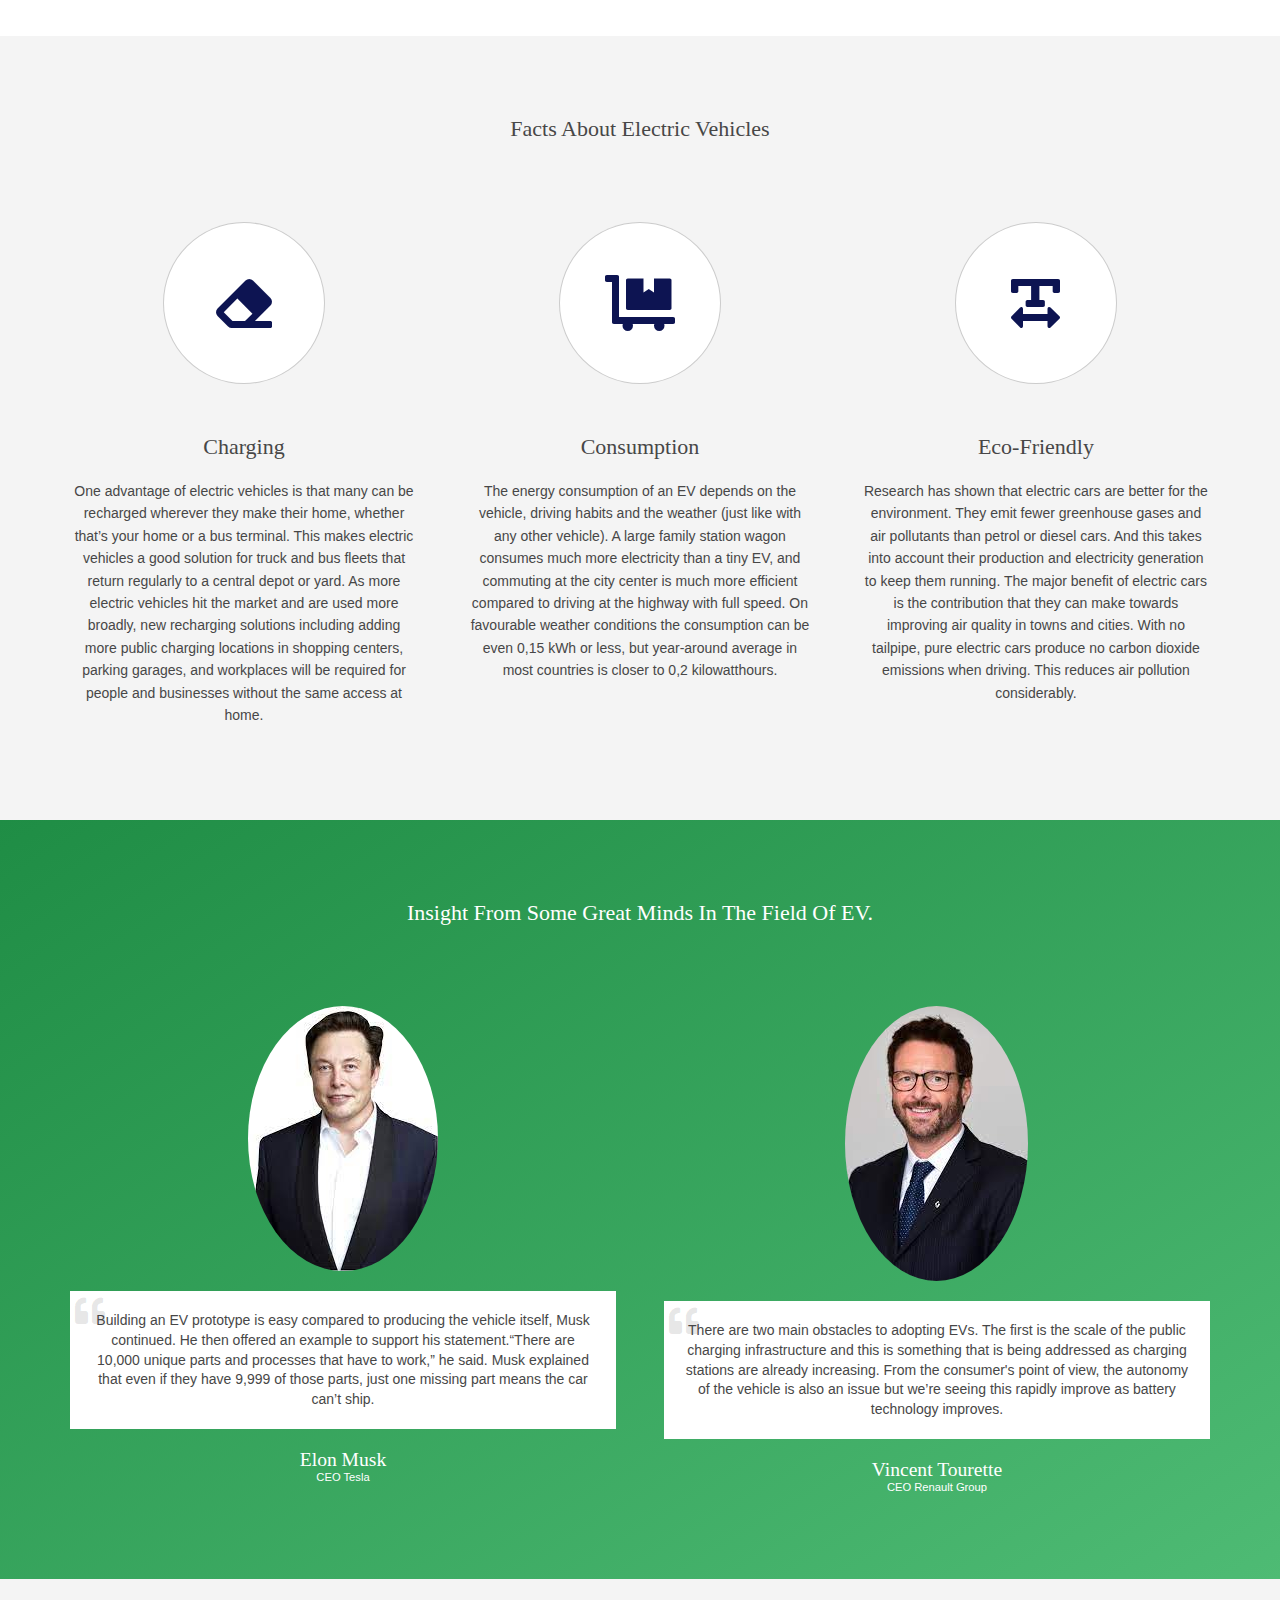
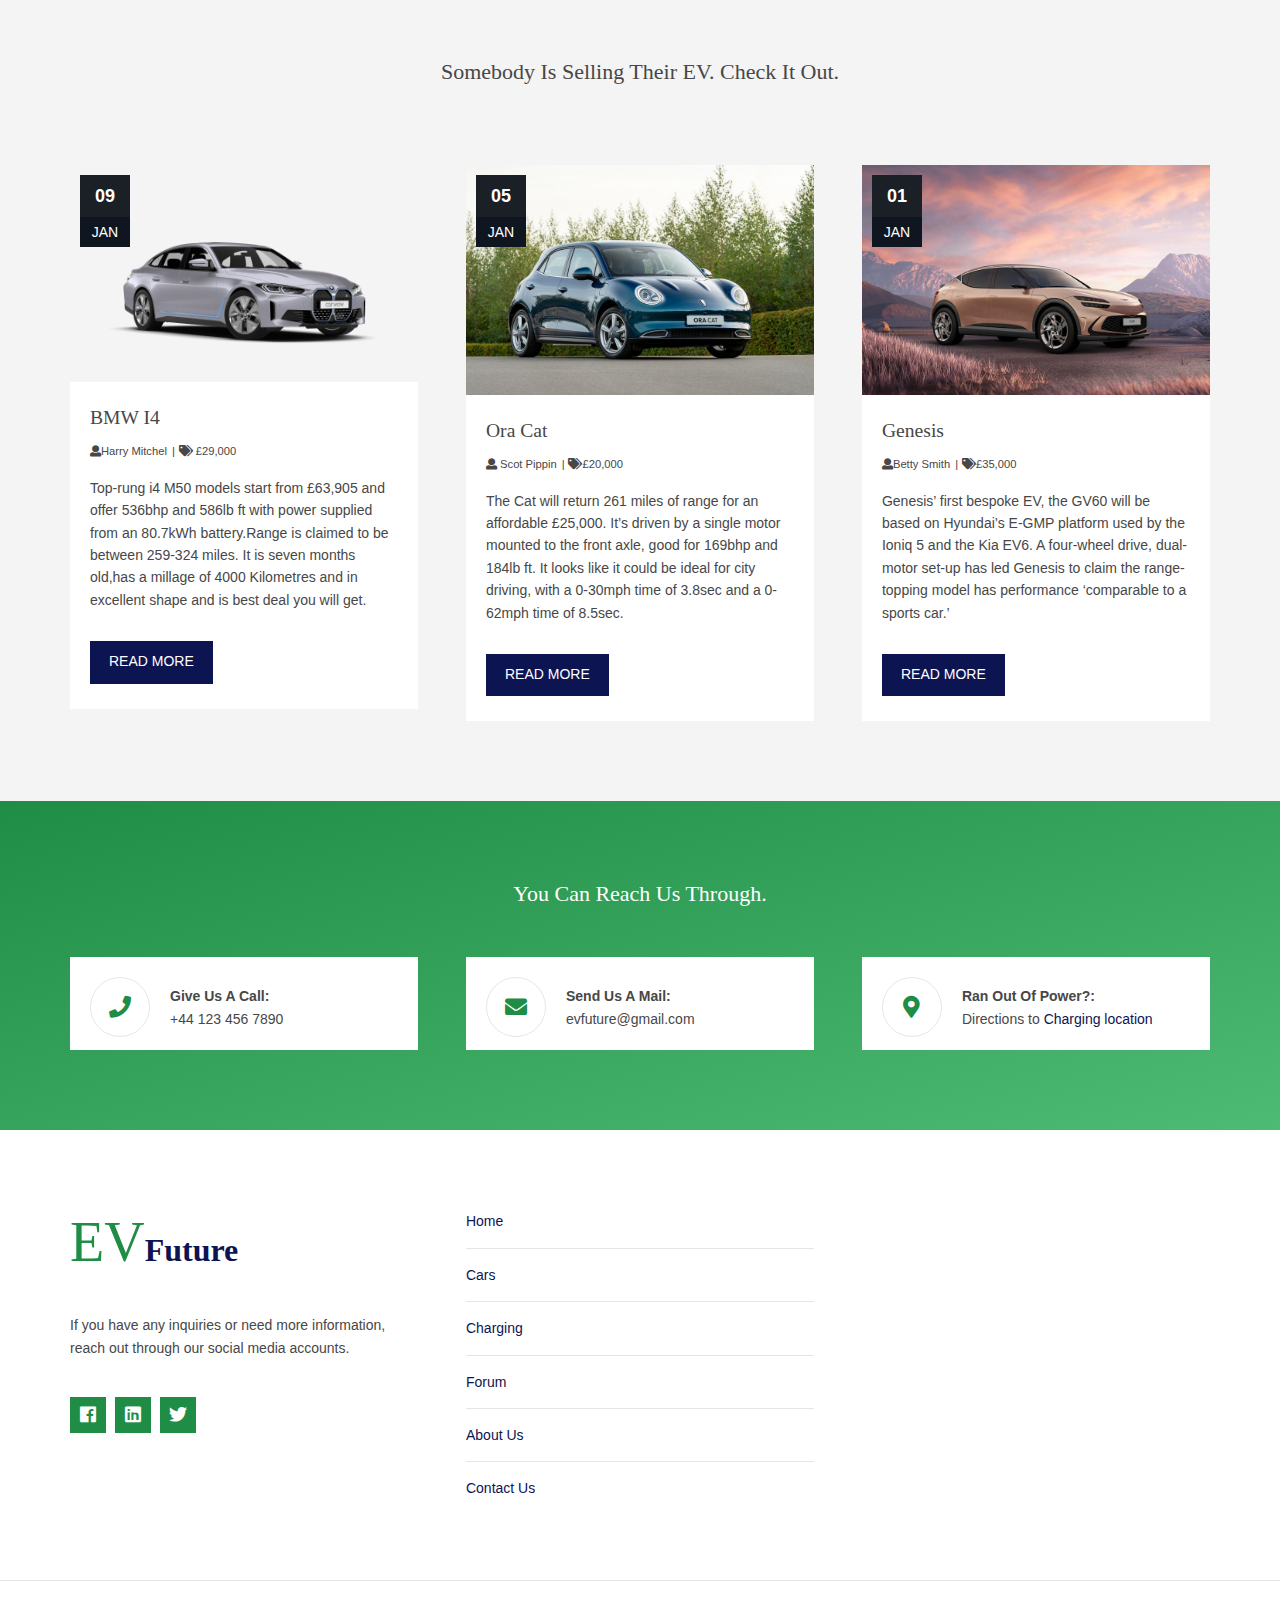
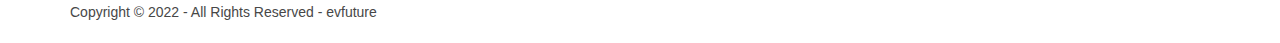
==== commit b93d671e: "All in" ====
--- a/index.html
+++ b/index.html
@@ -194,7 +194,7 @@
                 <h6 class="heading">Elon Musk</h6>
                 <em>CEO Tesla</em></article>
             <article class="one_half"><img src="images/demo/vin.jfif" alt="">
-                <blockquote>There are two main obstacles to adoptin EVs. The first is the scale of the public charging infrastructure and this is something that is being addressed as charging stations are already increasing. From the consumer's point of view, the autonomy of the vehicle is also an issue but we’re seeing this rapidly improve as battery technology improves.</blockquote>
+                <blockquote>There are two main obstacles to adopting EVs. The first is the scale of the public charging infrastructure and this is something that is being addressed as charging stations are already increasing. From the consumer's point of view, the autonomy of the vehicle is also an issue but we’re seeing this rapidly improve as battery technology improves.</blockquote>
                 <h6 class="heading">Vincent Tourette</h6>
                 <em>CEO Renault Group</em></article>
 
